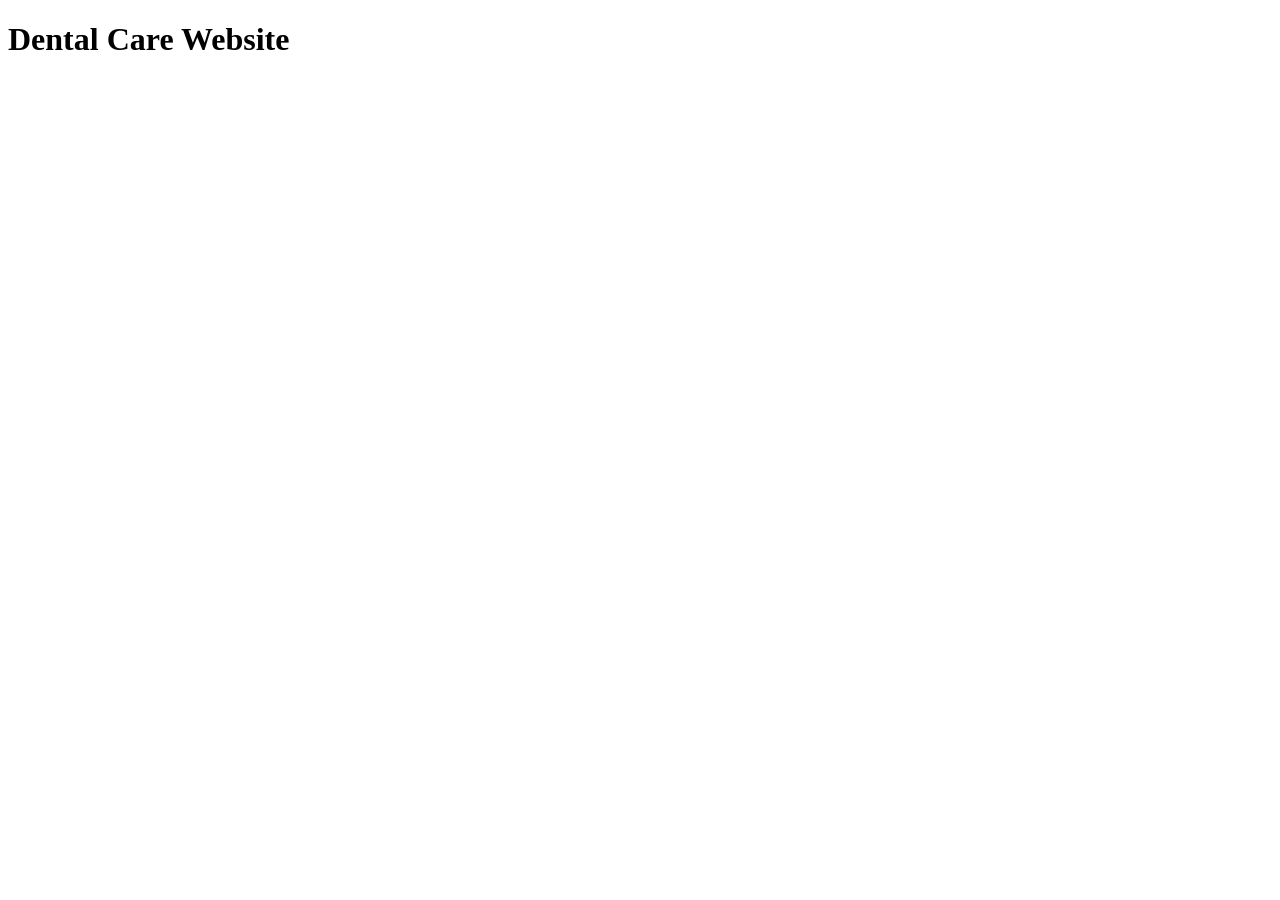
==== Dental Care Website/index.html @ f4c52dcf "Dental Care Website" ====
<!DOCTYPE html>
<html lang="en">
<head>
    <meta charset="UTF-8">
    <meta name="viewport" content="width=device-width, initial-scale=1.0">
    <title>Dental Care Website</title>
</head>
<body>
    <h1>Dental Care Website</h1>
</body>
</html>
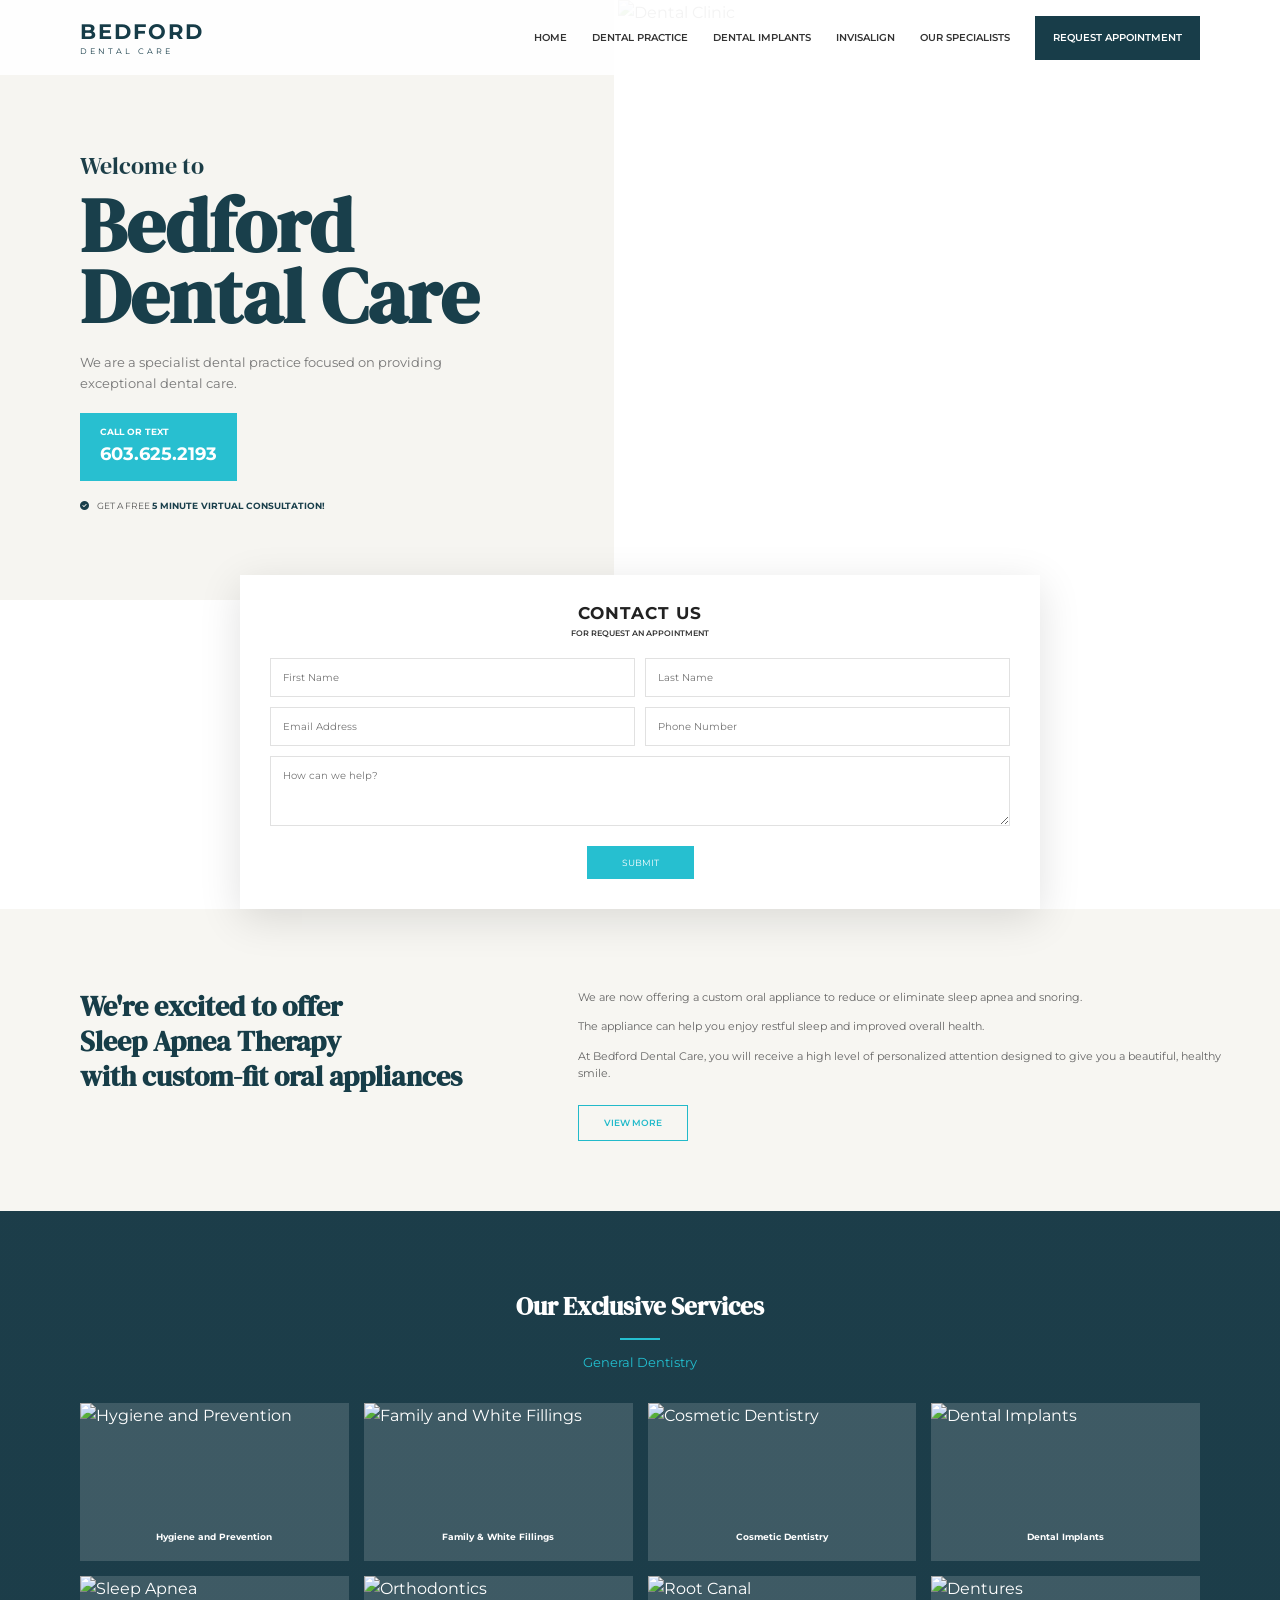
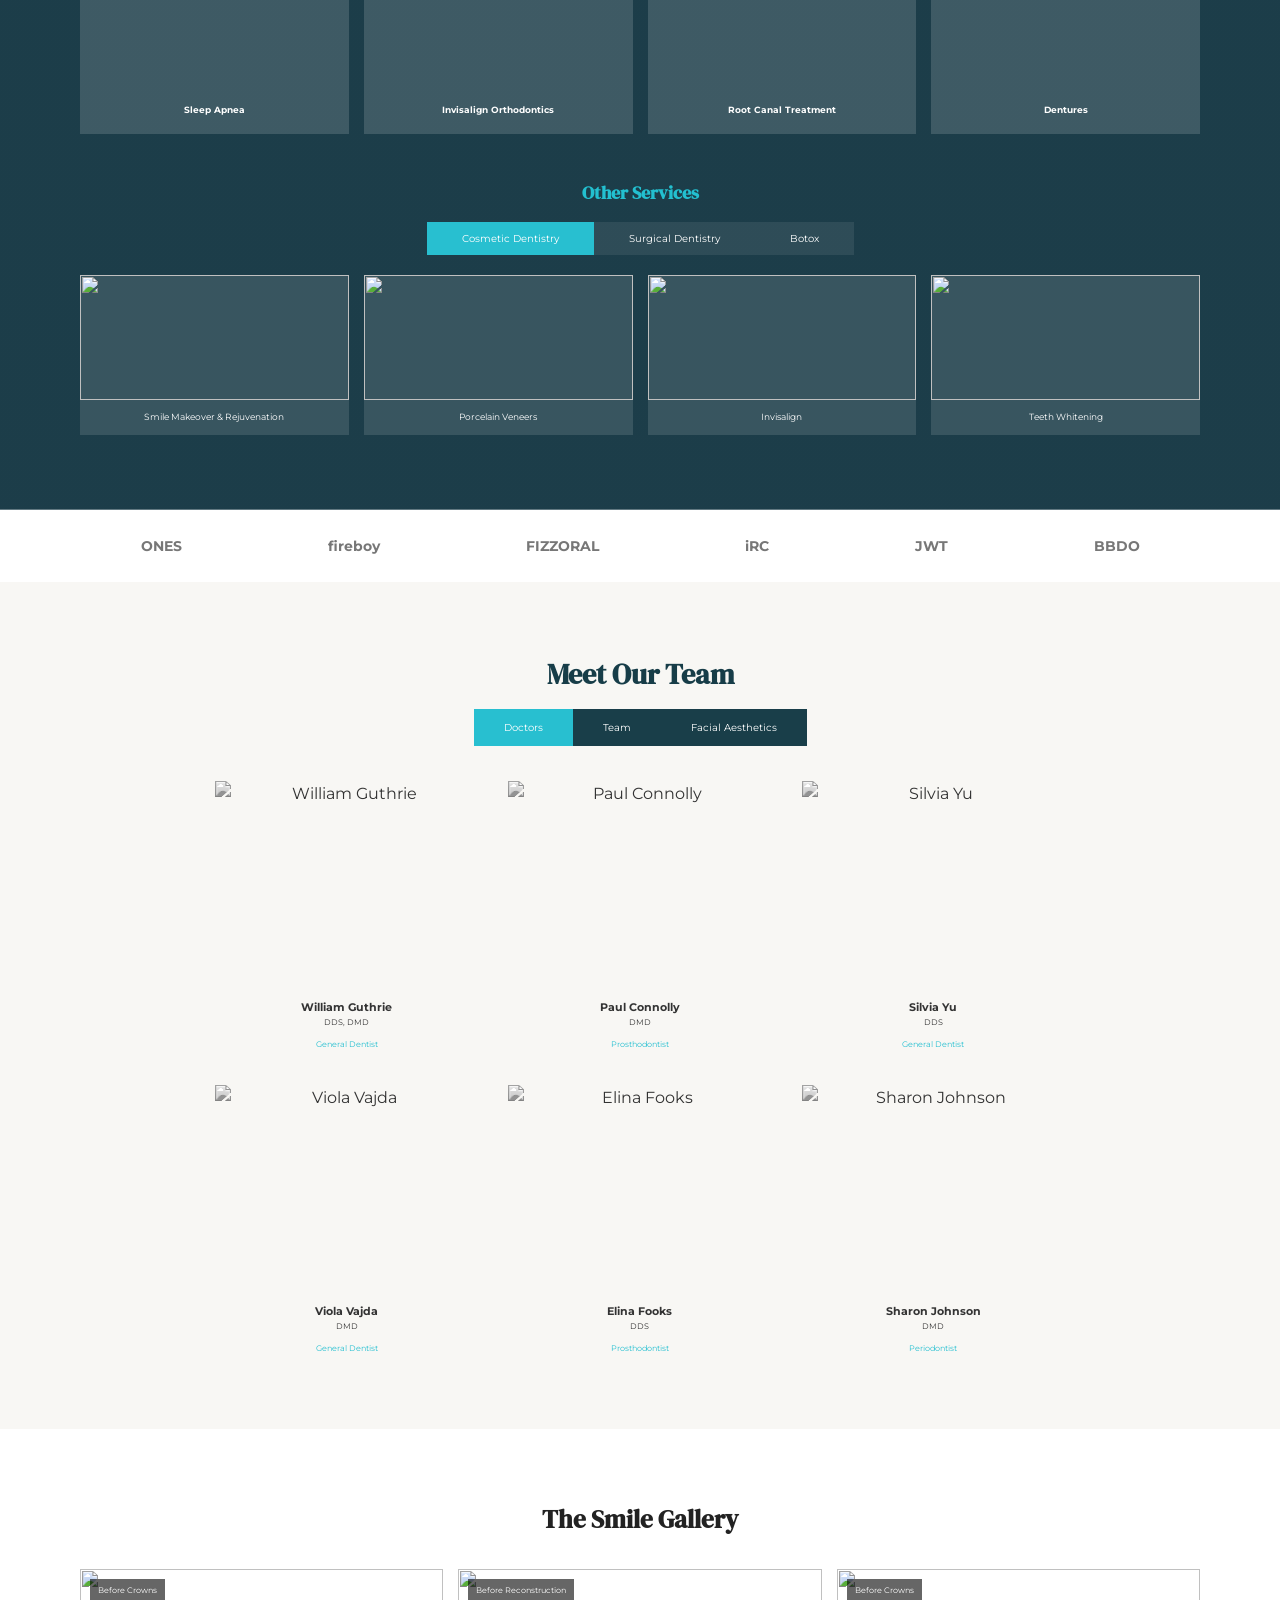
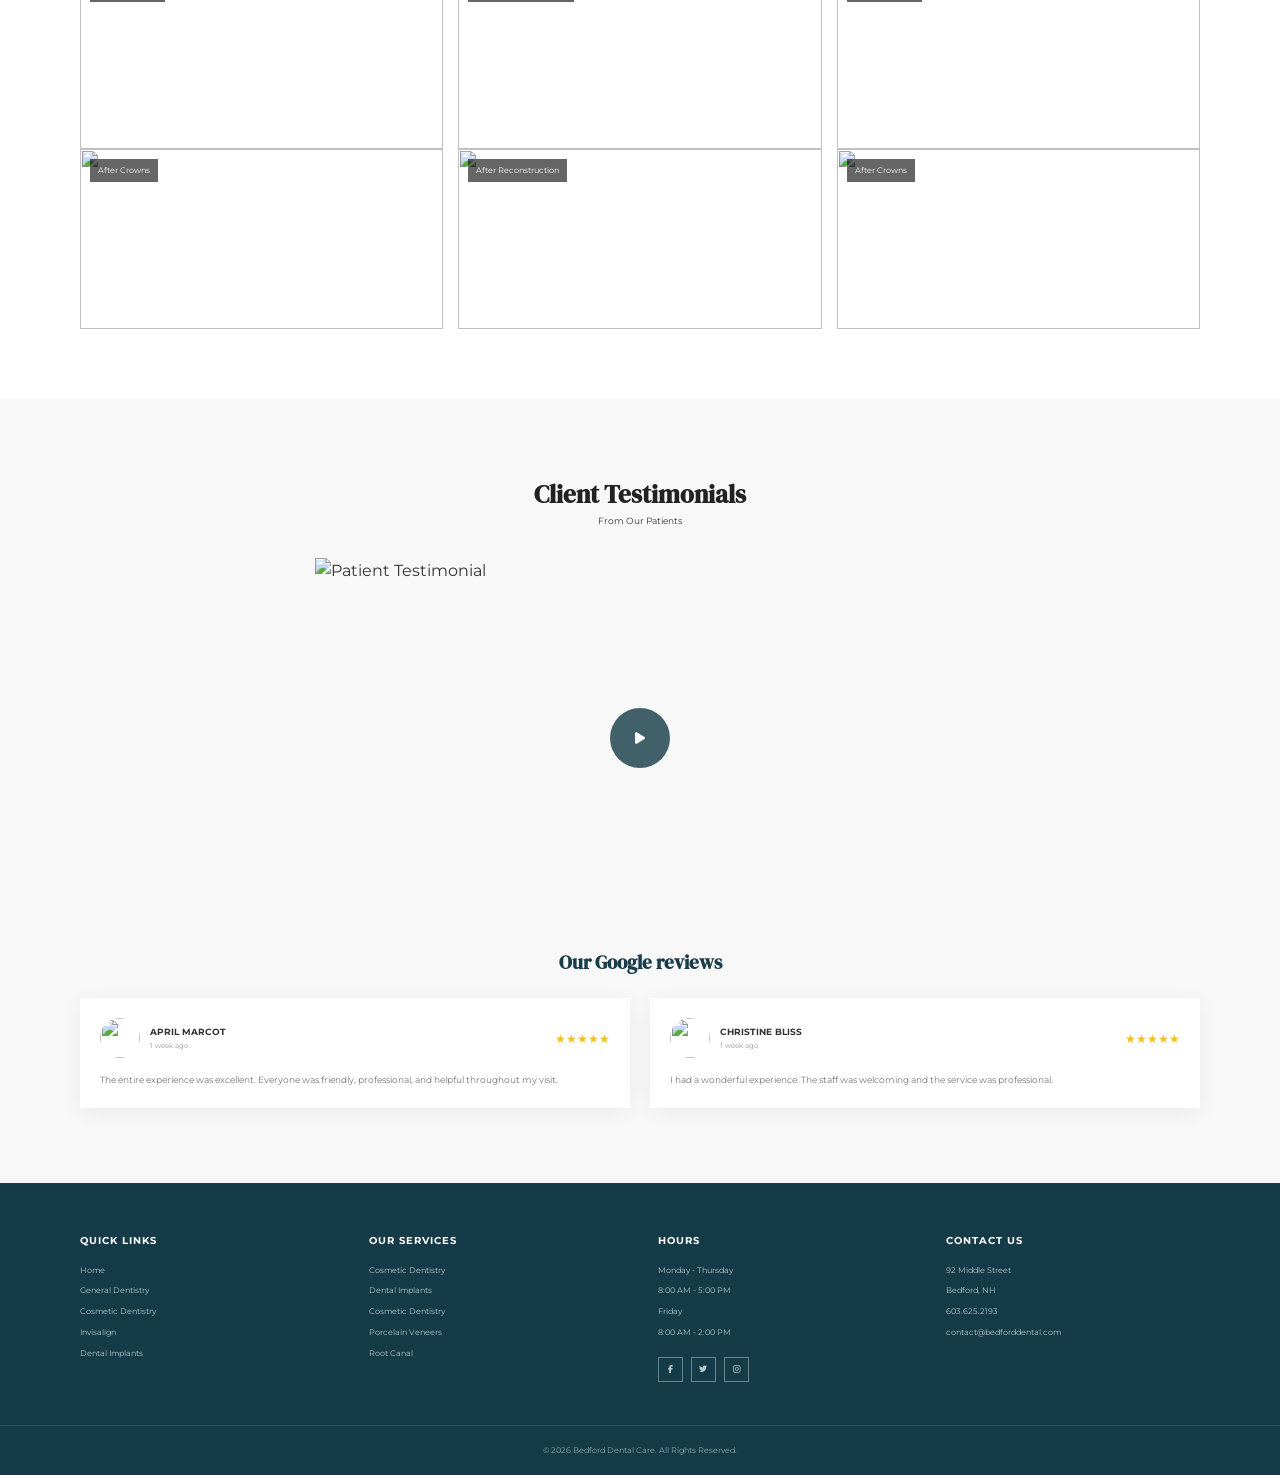
==== commit f3e76d71: "Bedford Dental Care" ====
--- a/Dental Care Website/index.html
+++ b/Dental Care Website/index.html
@@ -2,10 +2,1058 @@
 <html lang="en">
 <head>
     <meta charset="UTF-8">
-    <meta name="viewport" content="width=device-width, initial-scale=1.0">
-    <title>Dental Care Website</title>
+
+    <meta
+        name="viewport"
+        content="width=device-width, initial-scale=1.0"
+    >
+
+    <title>Bedford Dental Care</title>
+
+    <!-- Google Font -->
+    <link rel="preconnect" href="https://fonts.googleapis.com">
+
+    <link
+        href="https://fonts.googleapis.com/css2?family=DM+Serif+Display&family=Montserrat:wght@300;400;500;600;700&display=swap"
+        rel="stylesheet"
+    >
+
+    <!-- Font Awesome -->
+    <link
+        rel="stylesheet"
+        href="https://cdnjs.cloudflare.com/ajax/libs/font-awesome/6.5.2/css/all.min.css"
+    >
+
+    <!-- CSS -->
+    <link rel="stylesheet" href="style.css">
 </head>
+
 <body>
-    <h1>Dental Care Website</h1>
+
+<!-- =====================================================
+     HEADER
+===================================================== -->
+
+<header class="header">
+
+    <div class="container navbar">
+
+        <a href="#" class="logo">
+            <span class="logo-top">BEDFORD</span>
+            <span class="logo-bottom">DENTAL CARE</span>
+        </a>
+
+        <nav class="nav-menu">
+
+            <a href="#home">Home</a>
+
+            <a href="#practice">
+                Dental Practice
+            </a>
+
+            <a href="#services">
+                Dental Implants
+            </a>
+
+            <a href="#invisalign">
+                Invisalign
+            </a>
+
+            <a href="#doctors">
+                Our Specialists
+            </a>
+
+            <a
+                href="#contact"
+                class="nav-btn"
+            >
+                Request Appointment
+            </a>
+
+        </nav>
+
+        <button class="menu-btn">
+            <i class="fa-solid fa-bars"></i>
+        </button>
+
+    </div>
+
+</header>
+
+
+<!-- =====================================================
+     HERO
+===================================================== -->
+
+<section
+    class="hero"
+    id="home"
+>
+
+    <div class="hero-overlay"></div>
+
+    <div class="container hero-content">
+
+        <div class="hero-text">
+
+            <p class="small-title">
+                Welcome to
+            </p>
+
+            <h1>
+                Bedford<br>
+                Dental Care
+            </h1>
+
+            <p class="hero-description">
+                We are a specialist dental practice
+                focused on providing exceptional
+                dental care.
+            </p>
+
+            <a
+                href="tel:6036252193"
+                class="call-btn"
+            >
+                <span>CALL OR TEXT</span>
+                <strong>603.625.2193</strong>
+            </a>
+
+            <div class="consultation">
+                <i class="fa-solid fa-circle-check"></i>
+
+                <span>
+                    GET A FREE
+                    <strong>5 MINUTE VIRTUAL CONSULTATION!</strong>
+                </span>
+            </div>
+
+        </div>
+
+        <div class="hero-image">
+
+            <img
+                src="https://images.unsplash.com/photo-1629909613654-28e377c37b09?auto=format&fit=crop&w=1200&q=80"
+                alt="Dental Clinic"
+            >
+
+        </div>
+
+    </div>
+
+</section>
+
+
+<!-- =====================================================
+     APPOINTMENT FORM
+===================================================== -->
+
+<section class="appointment-wrapper">
+
+    <div class="appointment-card">
+
+        <div class="section-heading">
+
+            <h2>
+                CONTACT US
+            </h2>
+
+            <p>
+                FOR REQUEST AN APPOINTMENT
+            </p>
+
+        </div>
+
+        <form class="appointment-form">
+
+            <div class="form-row">
+
+                <input
+                    type="text"
+                    placeholder="First Name"
+                >
+
+                <input
+                    type="text"
+                    placeholder="Last Name"
+                >
+
+            </div>
+
+            <div class="form-row">
+
+                <input
+                    type="email"
+                    placeholder="Email Address"
+                >
+
+                <input
+                    type="tel"
+                    placeholder="Phone Number"
+                >
+
+            </div>
+
+            <textarea
+                placeholder="How can we help?"
+            ></textarea>
+
+            <button type="submit">
+                SUBMIT
+            </button>
+
+        </form>
+
+    </div>
+
+</section>
+
+
+<!-- =====================================================
+     ABOUT / SLEEP APNEA
+===================================================== -->
+
+<section class="about-section">
+
+    <div class="container about-grid">
+
+        <div class="about-title">
+
+            <h2>
+                We're excited to offer
+                <strong>
+                    Sleep Apnea Therapy
+                </strong>
+                with custom-fit oral appliances
+            </h2>
+
+        </div>
+
+        <div class="about-text">
+
+            <p>
+                We are now offering a custom oral
+                appliance to reduce or eliminate sleep
+                apnea and snoring.
+            </p>
+
+            <p>
+                The appliance can help you enjoy
+                restful sleep and improved overall
+                health.
+            </p>
+
+            <p>
+                At Bedford Dental Care, you will receive
+                a high level of personalized attention
+                designed to give you a beautiful,
+                healthy smile.
+            </p>
+
+            <a
+                href="#contact"
+                class="outline-btn"
+            >
+                VIEW MORE
+            </a>
+
+        </div>
+
+    </div>
+
+</section>
+
+
+<!-- =====================================================
+     SERVICES
+===================================================== -->
+
+<section
+    class="services-section"
+    id="services"
+>
+
+    <div class="container">
+
+        <div class="white-title">
+
+            <h2>
+                Our Exclusive Services
+            </h2>
+
+            <span></span>
+
+            <p>
+                General Dentistry
+            </p>
+
+        </div>
+
+
+        <div class="services-grid">
+
+            <!-- Service -->
+            <div class="service-card">
+
+                <img
+                    src="https://images.unsplash.com/photo-1609840114035-3c981b782dfe?auto=format&fit=crop&w=600&q=80"
+                    alt="Hygiene and Prevention"
+                >
+
+                <h3>
+                    Hygiene and
+                    Prevention
+                </h3>
+
+            </div>
+
+
+            <div class="service-card">
+
+                <img
+                    src="https://images.unsplash.com/photo-1606811971618-4486d14f3f99?auto=format&fit=crop&w=600&q=80"
+                    alt="Family and White Fillings"
+                >
+
+                <h3>
+                    Family & White
+                    Fillings
+                </h3>
+
+            </div>
+
+
+            <div class="service-card">
+
+                <img
+                    src="https://images.unsplash.com/photo-1550831107-1553da8c8464?auto=format&fit=crop&w=600&q=80"
+                    alt="Cosmetic Dentistry"
+                >
+
+                <h3>
+                    Cosmetic
+                    Dentistry
+                </h3>
+
+            </div>
+
+
+            <div class="service-card">
+
+                <img
+                    src="https://images.unsplash.com/photo-1588776814546-daab30f310ce?auto=format&fit=crop&w=600&q=80"
+                    alt="Dental Implants"
+                >
+
+                <h3>
+                    Dental Implants
+                </h3>
+
+            </div>
+
+
+            <div class="service-card">
+
+                <img
+                    src="https://images.unsplash.com/photo-1606265752439-1f18756aa2fc?auto=format&fit=crop&w=600&q=80"
+                    alt="Sleep Apnea"
+                >
+
+                <h3>
+                    Sleep Apnea
+                </h3>
+
+            </div>
+
+
+            <div class="service-card">
+
+                <img
+                    src="https://images.unsplash.com/photo-1609840114035-3c981b782dfe?auto=format&fit=crop&w=600&q=80"
+                    alt="Orthodontics"
+                >
+
+                <h3>
+                    Invisalign
+                    Orthodontics
+                </h3>
+
+            </div>
+
+
+            <div class="service-card">
+
+                <img
+                    src="https://images.unsplash.com/photo-1598256989800-fe5f95da9787?auto=format&fit=crop&w=600&q=80"
+                    alt="Root Canal"
+                >
+
+                <h3>
+                    Root Canal
+                    Treatment
+                </h3>
+
+            </div>
+
+
+            <div class="service-card">
+
+                <img
+                    src="https://images.unsplash.com/photo-1606811841689-23dfddce3e95?auto=format&fit=crop&w=600&q=80"
+                    alt="Dentures"
+                >
+
+                <h3>
+                    Dentures
+                </h3>
+
+            </div>
+
+        </div>
+
+
+        <!-- OTHER SERVICES -->
+
+        <div class="other-title">
+
+            <h3>
+                Other Services
+            </h3>
+
+        </div>
+
+        <div class="service-tabs">
+
+            <button class="active">
+                Cosmetic Dentistry
+            </button>
+
+            <button>
+                Surgical Dentistry
+            </button>
+
+            <button>
+                Botox
+            </button>
+
+        </div>
+
+
+        <div class="small-services">
+
+            <div>
+                <img
+                    src="https://images.unsplash.com/photo-1606811971618-4486d14f3f99?auto=format&fit=crop&w=500&q=80"
+                    alt=""
+                >
+
+                <span>
+                    Smile Makeover &
+                    Rejuvenation
+                </span>
+            </div>
+
+            <div>
+                <img
+                    src="https://images.unsplash.com/photo-1588776814546-daab30f310ce?auto=format&fit=crop&w=500&q=80"
+                    alt=""
+                >
+
+                <span>
+                    Porcelain Veneers
+                </span>
+            </div>
+
+            <div>
+                <img
+                    src="https://images.unsplash.com/photo-1609840114035-3c981b782dfe?auto=format&fit=crop&w=500&q=80"
+                    alt=""
+                >
+
+                <span>
+                    Invisalign
+                </span>
+            </div>
+
+            <div>
+                <img
+                    src="https://images.unsplash.com/photo-1598256989800-fe5f95da9787?auto=format&fit=crop&w=500&q=80"
+                    alt=""
+                >
+
+                <span>
+                    Teeth Whitening
+                </span>
+            </div>
+
+        </div>
+
+    </div>
+
+</section>
+
+
+<!-- =====================================================
+     BRANDS
+===================================================== -->
+
+<section class="brands">
+
+    <div class="container brands-row">
+
+        <span>ONES</span>
+        <span>fireboy</span>
+        <span>FIZZORAL</span>
+        <span>iRC</span>
+        <span>JWT</span>
+        <span>BBDO</span>
+
+    </div>
+
+</section>
+
+
+<!-- =====================================================
+     TEAM
+===================================================== -->
+
+<section
+    class="team-section"
+    id="doctors"
+>
+
+    <div class="container">
+
+        <div class="dark-heading">
+
+            <h2>
+                Meet Our Team
+            </h2>
+
+        </div>
+
+
+        <div class="team-tabs">
+
+            <button class="active">
+                Doctors
+            </button>
+
+            <button>
+                Team
+            </button>
+
+            <button>
+                Facial Aesthetics
+            </button>
+
+        </div>
+
+
+        <div class="team-grid">
+
+            <div class="doctor-card">
+
+                <img
+                    src="https://randomuser.me/api/portraits/men/32.jpg"
+                    alt="William Guthrie"
+                >
+
+                <h3>
+                    William Guthrie
+                </h3>
+
+                <p>
+                    DDS, DMD
+                </p>
+
+                <a href="#">
+                    General Dentist
+                </a>
+
+            </div>
+
+
+            <div class="doctor-card">
+
+                <img
+                    src="https://randomuser.me/api/portraits/men/44.jpg"
+                    alt="Paul Connolly"
+                >
+
+                <h3>
+                    Paul Connolly
+                </h3>
+
+                <p>
+                    DMD
+                </p>
+
+                <a href="#">
+                    Prosthodontist
+                </a>
+
+            </div>
+
+
+            <div class="doctor-card">
+
+                <img
+                    src="https://randomuser.me/api/portraits/women/44.jpg"
+                    alt="Silvia Yu"
+                >
+
+                <h3>
+                    Silvia Yu
+                </h3>
+
+                <p>
+                    DDS
+                </p>
+
+                <a href="#">
+                    General Dentist
+                </a>
+
+            </div>
+
+
+            <div class="doctor-card">
+
+                <img
+                    src="https://randomuser.me/api/portraits/women/68.jpg"
+                    alt="Viola Vajda"
+                >
+
+                <h3>
+                    Viola Vajda
+                </h3>
+
+                <p>
+                    DMD
+                </p>
+
+                <a href="#">
+                    General Dentist
+                </a>
+
+            </div>
+
+
+            <div class="doctor-card">
+
+                <img
+                    src="https://randomuser.me/api/portraits/women/32.jpg"
+                    alt="Elina Fooks"
+                >
+
+                <h3>
+                    Elina Fooks
+                </h3>
+
+                <p>
+                    DDS
+                </p>
+
+                <a href="#">
+                    Prosthodontist
+                </a>
+
+            </div>
+
+
+            <div class="doctor-card">
+
+                <img
+                    src="https://randomuser.me/api/portraits/women/65.jpg"
+                    alt="Sharon Johnson"
+                >
+
+                <h3>
+                    Sharon Johnson
+                </h3>
+
+                <p>
+                    DMD
+                </p>
+
+                <a href="#">
+                    Periodontist
+                </a>
+
+            </div>
+
+        </div>
+
+    </div>
+
+</section>
+
+
+<!-- =====================================================
+     SMILE GALLERY
+===================================================== -->
+
+<section class="smile-gallery">
+
+    <div class="container">
+
+        <div class="section-title">
+
+            <h2>
+                The Smile Gallery
+            </h2>
+
+        </div>
+
+
+        <div class="gallery-grid">
+
+            <div class="gallery-card">
+
+                <div class="before">
+                    <span>Before Crowns</span>
+
+                    <img
+                        src="https://images.unsplash.com/photo-1609840114035-3c981b782dfe?auto=format&fit=crop&w=700&q=80"
+                        alt=""
+                    >
+                </div>
+
+                <div class="after">
+                    <span>After Crowns</span>
+
+                    <img
+                        src="https://images.unsplash.com/photo-1606811971618-4486d14f3f99?auto=format&fit=crop&w=700&q=80"
+                        alt=""
+                    >
+                </div>
+
+            </div>
+
+
+            <div class="gallery-card">
+
+                <div class="before">
+                    <span>Before Reconstruction</span>
+
+                    <img
+                        src="https://images.unsplash.com/photo-1598256989800-fe5f95da9787?auto=format&fit=crop&w=700&q=80"
+                        alt=""
+                    >
+                </div>
+
+                <div class="after">
+                    <span>After Reconstruction</span>
+
+                    <img
+                        src="https://images.unsplash.com/photo-1609840114035-3c981b782dfe?auto=format&fit=crop&w=700&q=80"
+                        alt=""
+                    >
+                </div>
+
+            </div>
+
+
+            <div class="gallery-card">
+
+                <div class="before">
+                    <span>Before Crowns</span>
+
+                    <img
+                        src="https://images.unsplash.com/photo-1606811841689-23dfddce3e95?auto=format&fit=crop&w=700&q=80"
+                        alt=""
+                    >
+                </div>
+
+                <div class="after">
+                    <span>After Crowns</span>
+
+                    <img
+                        src="https://images.unsplash.com/photo-1609840114035-3c981b782dfe?auto=format&fit=crop&w=700&q=80"
+                        alt=""
+                    >
+                </div>
+
+            </div>
+
+        </div>
+
+    </div>
+
+</section>
+
+
+<!-- =====================================================
+     TESTIMONIALS
+===================================================== -->
+
+<section class="testimonial-section">
+
+    <div class="container">
+
+        <div class="section-title">
+
+            <h2>
+                Client Testimonials
+            </h2>
+
+            <p>
+                From Our Patients
+            </p>
+
+        </div>
+
+
+        <div class="video-box">
+
+            <img
+                src="https://images.unsplash.com/photo-1559839734-2b71ea197ec2?auto=format&fit=crop&w=1000&q=80"
+                alt="Patient Testimonial"
+            >
+
+            <button class="play-btn">
+                <i class="fa-solid fa-play"></i>
+            </button>
+
+        </div>
+
+
+        <h3 class="google-title">
+            Our Google reviews
+        </h3>
+
+
+        <div class="reviews-grid">
+
+            <div class="review-card">
+
+                <div class="review-header">
+
+                    <div class="review-user">
+
+                        <img
+                            src="https://randomuser.me/api/portraits/women/12.jpg"
+                            alt=""
+                        >
+
+                        <div>
+                            <strong>
+                                APRIL MARCOT
+                            </strong>
+
+                            <small>
+                                1 week ago
+                            </small>
+                        </div>
+
+                    </div>
+
+                    <div class="stars">
+                        ★★★★★
+                    </div>
+
+                </div>
+
+                <p>
+                    The entire experience was excellent.
+                    Everyone was friendly, professional,
+                    and helpful throughout my visit.
+                </p>
+
+            </div>
+
+
+            <div class="review-card">
+
+                <div class="review-header">
+
+                    <div class="review-user">
+
+                        <img
+                            src="https://randomuser.me/api/portraits/men/11.jpg"
+                            alt=""
+                        >
+
+                        <div>
+                            <strong>
+                                CHRISTINE BLISS
+                            </strong>
+
+                            <small>
+                                1 week ago
+                            </small>
+
+                        </div>
+
+                    </div>
+
+                    <div class="stars">
+                        ★★★★★
+                    </div>
+
+                </div>
+
+                <p>
+                    I had a wonderful experience.
+                    The staff was welcoming and the
+                    service was professional.
+                </p>
+
+            </div>
+
+        </div>
+
+    </div>
+
+</section>
+
+
+<!-- =====================================================
+     FOOTER
+===================================================== -->
+
+<footer
+    class="footer"
+    id="contact"
+>
+
+    <div class="container footer-grid">
+
+        <div class="footer-column">
+
+            <h3>
+                QUICK LINKS
+            </h3>
+
+            <a href="#">
+                Home
+            </a>
+
+            <a href="#">
+                General Dentistry
+            </a>
+
+            <a href="#">
+                Cosmetic Dentistry
+            </a>
+
+            <a href="#">
+                Invisalign
+            </a>
+
+            <a href="#">
+                Dental Implants
+            </a>
+
+        </div>
+
+
+        <div class="footer-column">
+
+            <h3>
+                OUR SERVICES
+            </h3>
+
+            <a href="#">
+                Cosmetic Dentistry
+            </a>
+
+            <a href="#">
+                Dental Implants
+            </a>
+
+            <a href="#">
+                Cosmetic Dentistry
+            </a>
+
+            <a href="#">
+                Porcelain Veneers
+            </a>
+
+            <a href="#">
+                Root Canal
+            </a>
+
+        </div>
+
+
+        <div class="footer-column">
+
+            <h3>
+                HOURS
+            </h3>
+
+            <p>
+                Monday - Thursday
+            </p>
+
+            <p>
+                8:00 AM - 5:00 PM
+            </p>
+
+            <p>
+                Friday
+            </p>
+
+            <p>
+                8:00 AM - 2:00 PM
+            </p>
+
+            <div class="social-icons">
+
+                <a href="#">
+                    <i class="fab fa-facebook-f"></i>
+                </a>
+
+                <a href="#">
+                    <i class="fab fa-twitter"></i>
+                </a>
+
+                <a href="#">
+                    <i class="fab fa-instagram"></i>
+                </a>
+
+            </div>
+
+        </div>
+
+
+        <div class="footer-column">
+
+            <h3>
+                CONTACT US
+            </h3>
+
+            <p>
+                92 Middle Street
+            </p>
+
+            <p>
+                Bedford, NH
+            </p>
+
+            <p>
+                603.625.2193
+            </p>
+
+            <p>
+                contact@bedforddental.com
+            </p>
+
+        </div>
+
+    </div>
+
+
+    <div class="copyright">
+
+        © 2026 Bedford Dental Care.
+        All Rights Reserved.
+
+    </div>
+
+</footer>
+
 </body>
 </html>
--- a/Dental Care Website/style.css
+++ b/Dental Care Website/style.css
@@ -0,0 +1,995 @@
+
+
+* {
+    margin: 0;
+    padding: 0;
+    box-sizing: border-box;
+}
+
+html {
+    scroll-behavior: smooth;
+}
+
+body {
+    font-family: "Montserrat", sans-serif;
+    color: #333;
+    background: #fff;
+    line-height: 1.6;
+}
+
+img {
+    width: 100%;
+    display: block;
+}
+
+a {
+    text-decoration: none;
+    color: inherit;
+}
+
+button,
+input,
+textarea {
+    font-family: inherit;
+}
+
+.container {
+    width: min(1120px, 92%);
+    margin: auto;
+}
+
+
+/* =====================================================
+   HEADER
+===================================================== */
+
+.header {
+    position: absolute;
+    top: 0;
+    left: 0;
+    width: 100%;
+    z-index: 100;
+    background: rgba(255, 255, 255, 0.94);
+}
+
+.navbar {
+    min-height: 75px;
+    display: flex;
+    align-items: center;
+    justify-content: space-between;
+    gap: 30px;
+}
+
+.logo {
+    display: flex;
+    flex-direction: column;
+    color: #163c48;
+    line-height: 1;
+}
+
+.logo-top {
+    font-size: 21px;
+    font-weight: 700;
+    letter-spacing: 2px;
+}
+
+.logo-bottom {
+    font-size: 8px;
+    letter-spacing: 3px;
+    margin-top: 5px;
+}
+
+.nav-menu {
+    display: flex;
+    align-items: center;
+    gap: 25px;
+}
+
+.nav-menu a {
+    font-size: 10px;
+    font-weight: 600;
+    text-transform: uppercase;
+    color: #333;
+    transition: 0.3s;
+}
+
+.nav-menu a:hover {
+    color: #20b8ca;
+}
+
+.nav-menu .nav-btn {
+    color: white;
+    background: #183d49;
+    padding: 14px 18px;
+}
+
+.menu-btn {
+    display: none;
+    border: none;
+    background: transparent;
+    font-size: 24px;
+    color: #163c48;
+}
+
+
+/* =====================================================
+   HERO
+===================================================== */
+
+.hero {
+    position: relative;
+    min-height: 600px;
+    overflow: hidden;
+    background:
+        linear-gradient(
+            90deg,
+            #f6f5f1 0%,
+            #f6f5f1 48%,
+            transparent 48%
+        );
+}
+
+.hero-content {
+    min-height: 600px;
+    display: grid;
+    grid-template-columns: 48% 52%;
+    align-items: center;
+}
+
+.hero-text {
+    position: relative;
+    z-index: 2;
+    padding-top: 60px;
+    padding-right: 40px;
+}
+
+.small-title {
+    font-family: "DM Serif Display", serif;
+    font-size: 24px;
+    color: #1c3e48;
+}
+
+.hero h1 {
+    font-family: "DM Serif Display", serif;
+    font-size: clamp(48px, 6vw, 78px);
+    line-height: 0.92;
+    color: #193f4b;
+    margin: 5px 0 20px;
+}
+
+.hero-description {
+    font-size: 13px;
+    color: #777;
+    max-width: 390px;
+    margin-bottom: 20px;
+}
+
+.call-btn {
+    display: inline-flex;
+    flex-direction: column;
+    background: #28bfd0;
+    color: white;
+    padding: 12px 20px;
+    margin-bottom: 18px;
+}
+
+.call-btn span {
+    font-size: 9px;
+    font-weight: 700;
+}
+
+.call-btn strong {
+    font-size: 18px;
+}
+
+.consultation {
+    display: flex;
+    align-items: center;
+    gap: 8px;
+    font-size: 9px;
+    color: #555;
+}
+
+.consultation i {
+    color: #193f4b;
+}
+
+.consultation strong {
+    color: #193f4b;
+}
+
+.hero-image {
+    height: 600px;
+}
+
+.hero-image img {
+    width: 100%;
+    height: 100%;
+    object-fit: cover;
+}
+
+
+/* =====================================================
+   APPOINTMENT
+===================================================== */
+
+.appointment-wrapper {
+    position: relative;
+    margin-top: -25px;
+    z-index: 10;
+}
+
+.appointment-card {
+    width: min(800px, 90%);
+    margin: auto;
+    padding: 25px 30px 30px;
+    background: white;
+    box-shadow: 0 10px 40px rgba(0, 0, 0, 0.12);
+}
+
+.section-heading {
+    text-align: center;
+    margin-bottom: 18px;
+}
+
+.section-heading h2 {
+    font-size: 17px;
+    letter-spacing: 1px;
+    color: #222;
+}
+
+.section-heading p {
+    font-size: 8px;
+    font-weight: 600;
+}
+
+.form-row {
+    display: grid;
+    grid-template-columns: 1fr 1fr;
+    gap: 10px;
+    margin-bottom: 10px;
+}
+
+.appointment-form input,
+.appointment-form textarea {
+    width: 100%;
+    border: 1px solid #e1e1e1;
+    padding: 12px;
+    outline: none;
+    font-size: 10px;
+}
+
+.appointment-form textarea {
+    min-height: 70px;
+    resize: vertical;
+    margin-bottom: 12px;
+}
+
+.appointment-form input:focus,
+.appointment-form textarea:focus {
+    border-color: #25bfd0;
+}
+
+.appointment-form button {
+    display: block;
+    margin: auto;
+    border: none;
+    padding: 11px 35px;
+    color: white;
+    background: #26bfd0;
+    cursor: pointer;
+    font-size: 9px;
+}
+
+
+/* =====================================================
+   ABOUT
+===================================================== */
+
+.about-section {
+    padding: 80px 0 70px;
+    background: #f7f6f2;
+}
+
+.about-grid {
+    display: grid;
+    grid-template-columns: 40% 60%;
+    gap: 50px;
+}
+
+.about-title h2 {
+    font-family: "DM Serif Display", serif;
+    font-size: 28px;
+    line-height: 1.25;
+    color: #173d48;
+}
+
+.about-title strong {
+    display: block;
+}
+
+.about-text {
+    font-size: 11px;
+    color: #666;
+}
+
+.about-text p {
+    margin-bottom: 12px;
+}
+
+.outline-btn {
+    display: inline-block;
+    margin-top: 10px;
+    padding: 10px 25px;
+    border: 1px solid #22baca;
+    color: #22baca;
+    font-size: 9px;
+    font-weight: 600;
+}
+
+
+/* =====================================================
+   SERVICES
+===================================================== */
+
+.services-section {
+    position: relative;
+    padding: 75px 0;
+    color: white;
+    background:
+        linear-gradient(
+            rgba(14, 49, 62, 0.94),
+            rgba(14, 49, 62, 0.94)
+        ),
+        url("https://images.unsplash.com/photo-1588776814546-daab30f310ce?auto=format&fit=crop&w=1800&q=80");
+
+    background-size: cover;
+    background-position: center;
+}
+
+.white-title {
+    text-align: center;
+    margin-bottom: 30px;
+}
+
+.white-title h2 {
+    font-family: "DM Serif Display", serif;
+    font-size: 25px;
+}
+
+.white-title span {
+    display: block;
+    width: 40px;
+    height: 2px;
+    margin: 12px auto;
+    background: #25bfd0;
+}
+
+.white-title p {
+    color: #22bfd0;
+    font-size: 13px;
+}
+
+.services-grid {
+    display: grid;
+    grid-template-columns: repeat(4, 1fr);
+    gap: 15px;
+}
+
+.service-card {
+    background: rgba(255,255,255,0.15);
+    padding-bottom: 10px;
+    transition: 0.3s;
+}
+
+.service-card:hover {
+    transform: translateY(-5px);
+}
+
+.service-card img {
+    height: 120px;
+    object-fit: cover;
+}
+
+.service-card h3 {
+    padding: 8px;
+    text-align: center;
+    font-size: 9px;
+    line-height: 1.3;
+}
+
+.other-title {
+    text-align: center;
+    margin-top: 45px;
+}
+
+.other-title h3 {
+    color: #23c0d0;
+    font-family: "DM Serif Display", serif;
+    font-size: 18px;
+}
+
+.service-tabs {
+    display: flex;
+    justify-content: center;
+    margin: 15px 0 20px;
+}
+
+.service-tabs button {
+    border: none;
+    padding: 10px 35px;
+    color: white;
+    background: rgba(255,255,255,0.08);
+    font-size: 10px;
+    cursor: pointer;
+}
+
+.service-tabs .active {
+    background: #28bfd0;
+}
+
+.small-services {
+    display: grid;
+    grid-template-columns: repeat(4, 1fr);
+    gap: 15px;
+}
+
+.small-services div {
+    background: rgba(255,255,255,0.12);
+}
+
+.small-services img {
+    height: 125px;
+    object-fit: cover;
+}
+
+.small-services span {
+    display: block;
+    text-align: center;
+    padding: 10px;
+    font-size: 9px;
+}
+
+
+/* =====================================================
+   BRANDS
+===================================================== */
+
+.brands {
+    padding: 25px 0;
+    background: white;
+}
+
+.brands-row {
+    display: flex;
+    justify-content: space-around;
+    align-items: center;
+    gap: 25px;
+    color: #777;
+    font-size: 14px;
+    font-weight: 700;
+}
+
+
+/* =====================================================
+   TEAM
+===================================================== */
+
+.team-section {
+    padding: 70px 0;
+    background: #f8f7f4;
+}
+
+.dark-heading {
+    text-align: center;
+}
+
+.dark-heading h2 {
+    font-family: "DM Serif Display", serif;
+    color: #173d48;
+    font-size: 28px;
+}
+
+.team-tabs {
+    display: flex;
+    justify-content: center;
+    margin: 12px 0 35px;
+}
+
+.team-tabs button {
+    border: none;
+    padding: 12px 30px;
+    background: #193e49;
+    color: white;
+    font-size: 10px;
+}
+
+.team-tabs .active {
+    background: #28bfd0;
+}
+
+.team-grid {
+    display: grid;
+    grid-template-columns: repeat(3, 1fr);
+    gap: 30px;
+    max-width: 850px;
+    margin: auto;
+}
+
+.doctor-card {
+    text-align: center;
+}
+
+.doctor-card img {
+    width: 100%;
+    height: 210px;
+    object-fit: cover;
+    filter: grayscale(100%);
+}
+
+.doctor-card h3 {
+    font-size: 11px;
+    color: #333;
+    margin-top: 8px;
+}
+
+.doctor-card p {
+    font-size: 8px;
+}
+
+.doctor-card a {
+    color: #24bfd0;
+    font-size: 8px;
+}
+
+
+/* =====================================================
+   SMILE GALLERY
+===================================================== */
+
+.smile-gallery {
+    padding: 70px 0;
+    background: white;
+}
+
+.section-title {
+    text-align: center;
+    margin-bottom: 30px;
+}
+
+.section-title h2 {
+    font-family: "DM Serif Display", serif;
+    color: #222;
+    font-size: 25px;
+}
+
+.section-title p {
+    font-size: 9px;
+}
+
+.gallery-grid {
+    display: grid;
+    grid-template-columns: repeat(3, 1fr);
+    gap: 15px;
+}
+
+.gallery-card {
+    display: grid;
+    grid-template-rows: 1fr 1fr;
+    overflow: hidden;
+}
+
+.gallery-card > div {
+    position: relative;
+}
+
+.gallery-card img {
+    height: 180px;
+    object-fit: cover;
+}
+
+.gallery-card span {
+    position: absolute;
+    z-index: 2;
+    left: 10px;
+    top: 10px;
+    padding: 5px 8px;
+    background: rgba(0,0,0,0.6);
+    color: white;
+    font-size: 8px;
+}
+
+
+/* =====================================================
+   TESTIMONIAL
+===================================================== */
+
+.testimonial-section {
+    padding: 75px 0;
+    background: #f8f8f8;
+}
+
+.video-box {
+    position: relative;
+    max-width: 650px;
+    height: 360px;
+    margin: auto;
+    overflow: hidden;
+}
+
+.video-box img {
+    height: 100%;
+    object-fit: cover;
+}
+
+.play-btn {
+    position: absolute;
+    top: 50%;
+    left: 50%;
+    transform: translate(-50%, -50%);
+    width: 60px;
+    height: 60px;
+    border: none;
+    border-radius: 50%;
+    color: white;
+    background: rgba(20, 59, 70, 0.8);
+    cursor: pointer;
+}
+
+.google-title {
+    text-align: center;
+    margin: 30px 0 20px;
+    font-family: "DM Serif Display", serif;
+    color: #193e49;
+}
+
+.reviews-grid {
+    display: grid;
+    grid-template-columns: 1fr 1fr;
+    gap: 20px;
+}
+
+.review-card {
+    background: white;
+    padding: 20px;
+    box-shadow: 0 4px 20px rgba(0,0,0,0.06);
+}
+
+.review-header {
+    display: flex;
+    align-items: center;
+    justify-content: space-between;
+    gap: 15px;
+}
+
+.review-user {
+    display: flex;
+    align-items: center;
+    gap: 10px;
+}
+
+.review-user img {
+    width: 40px;
+    height: 40px;
+    border-radius: 50%;
+}
+
+.review-user strong {
+    display: block;
+    font-size: 9px;
+}
+
+.review-user small {
+    display: block;
+    font-size: 7px;
+    color: #999;
+}
+
+.stars {
+    color: #f3bd22;
+    font-size: 12px;
+}
+
+.review-card p {
+    font-size: 9px;
+    color: #777;
+    margin-top: 15px;
+}
+
+
+/* =====================================================
+   FOOTER
+===================================================== */
+
+.footer {
+    padding: 50px 0 0;
+    color: white;
+    background: #143b47;
+}
+
+.footer-grid {
+    display: grid;
+    grid-template-columns: repeat(4, 1fr);
+    gap: 35px;
+}
+
+.footer-column {
+    display: flex;
+    flex-direction: column;
+}
+
+.footer-column h3 {
+    font-size: 10px;
+    margin-bottom: 15px;
+    letter-spacing: 1px;
+}
+
+.footer-column a,
+.footer-column p {
+    color: #b8c8cc;
+    font-size: 8px;
+    margin-bottom: 8px;
+}
+
+.social-icons {
+    display: flex;
+    gap: 8px;
+    margin-top: 10px;
+}
+
+.social-icons a {
+    width: 25px;
+    height: 25px;
+    border: 1px solid #69848b;
+    display: flex;
+    justify-content: center;
+    align-items: center;
+}
+
+.copyright {
+    margin-top: 35px;
+    padding: 18px;
+    text-align: center;
+    border-top: 1px solid rgba(255,255,255,0.1);
+    color: #91aab0;
+    font-size: 8px;
+}
+
+
+/* =====================================================
+   TABLET
+===================================================== */
+
+@media (max-width: 900px) {
+
+    .nav-menu {
+        gap: 12px;
+    }
+
+    .nav-menu a {
+        font-size: 8px;
+    }
+
+    .services-grid {
+        grid-template-columns: repeat(2, 1fr);
+    }
+
+    .small-services {
+        grid-template-columns: repeat(2, 1fr);
+    }
+
+    .hero-content {
+        grid-template-columns: 1fr 1fr;
+    }
+
+    .team-grid {
+        grid-template-columns: repeat(2, 1fr);
+    }
+
+    .footer-grid {
+        grid-template-columns: repeat(2, 1fr);
+    }
+}
+
+
+/* =====================================================
+   MOBILE
+===================================================== */
+
+@media (max-width: 650px) {
+
+    .header {
+        position: relative;
+    }
+
+    .navbar {
+        min-height: 65px;
+    }
+
+    .nav-menu {
+        display: none;
+    }
+
+    .menu-btn {
+        display: block;
+    }
+
+
+    /* Hero */
+
+    .hero {
+        background: #f7f6f2;
+    }
+
+    .hero-content {
+        display: flex;
+        flex-direction: column;
+        min-height: auto;
+    }
+
+    .hero-text {
+        width: 100%;
+        padding: 60px 0 40px;
+    }
+
+    .hero h1 {
+        font-size: 55px;
+    }
+
+    .hero-image {
+        width: 100%;
+        height: 300px;
+    }
+
+
+    /* Appointment */
+
+    .appointment-wrapper {
+        margin-top: 0;
+        padding: 20px 0;
+    }
+
+    .appointment-card {
+        width: 92%;
+        padding: 25px 15px;
+    }
+
+    .form-row {
+        grid-template-columns: 1fr;
+    }
+
+
+    /* About */
+
+    .about-section {
+        padding: 55px 0;
+    }
+
+    .about-grid {
+        grid-template-columns: 1fr;
+        gap: 25px;
+    }
+
+
+    /* Services */
+
+    .services-section {
+        padding: 55px 0;
+    }
+
+    .services-grid {
+        grid-template-columns: repeat(2, 1fr);
+        gap: 10px;
+    }
+
+    .service-card img {
+        height: 110px;
+    }
+
+    .service-tabs {
+        flex-wrap: wrap;
+    }
+
+    .service-tabs button {
+        padding: 9px 15px;
+        flex: 1;
+    }
+
+    .small-services {
+        grid-template-columns: repeat(2, 1fr);
+    }
+
+
+    /* Brands */
+
+    .brands-row {
+        flex-wrap: wrap;
+        justify-content: center;
+        font-size: 11px;
+    }
+
+
+    /* Team */
+
+    .team-section {
+        padding: 55px 0;
+    }
+
+    .team-tabs {
+        flex-wrap: wrap;
+    }
+
+    .team-tabs button {
+        padding: 10px 15px;
+    }
+
+    .team-grid {
+        grid-template-columns: repeat(2, 1fr);
+        gap: 20px 10px;
+    }
+
+    .doctor-card img {
+        height: 170px;
+    }
+
+
+    /* Gallery */
+
+    .gallery-grid {
+        grid-template-columns: 1fr;
+    }
+
+
+    /* Testimonials */
+
+    .video-box {
+        height: 230px;
+    }
+
+    .reviews-grid {
+        grid-template-columns: 1fr;
+    }
+
+
+    /* Footer */
+
+    .footer-grid {
+        grid-template-columns: 1fr 1fr;
+        gap: 30px 20px;
+    }
+
+}
+
+
+/* =====================================================
+   SMALL MOBILE
+===================================================== */
+
+@media (max-width: 400px) {
+
+    .container {
+        width: 90%;
+    }
+
+    .hero h1 {
+        font-size: 45px;
+    }
+
+    .services-grid,
+    .small-services {
+        grid-template-columns: 1fr;
+    }
+
+    .team-grid {
+        grid-template-columns: 1fr;
+    }
+
+    .footer-grid {
+        grid-template-columns: 1fr;
+    }
+
+    .gallery-card img {
+        height: 160px;
+    }
+
+}
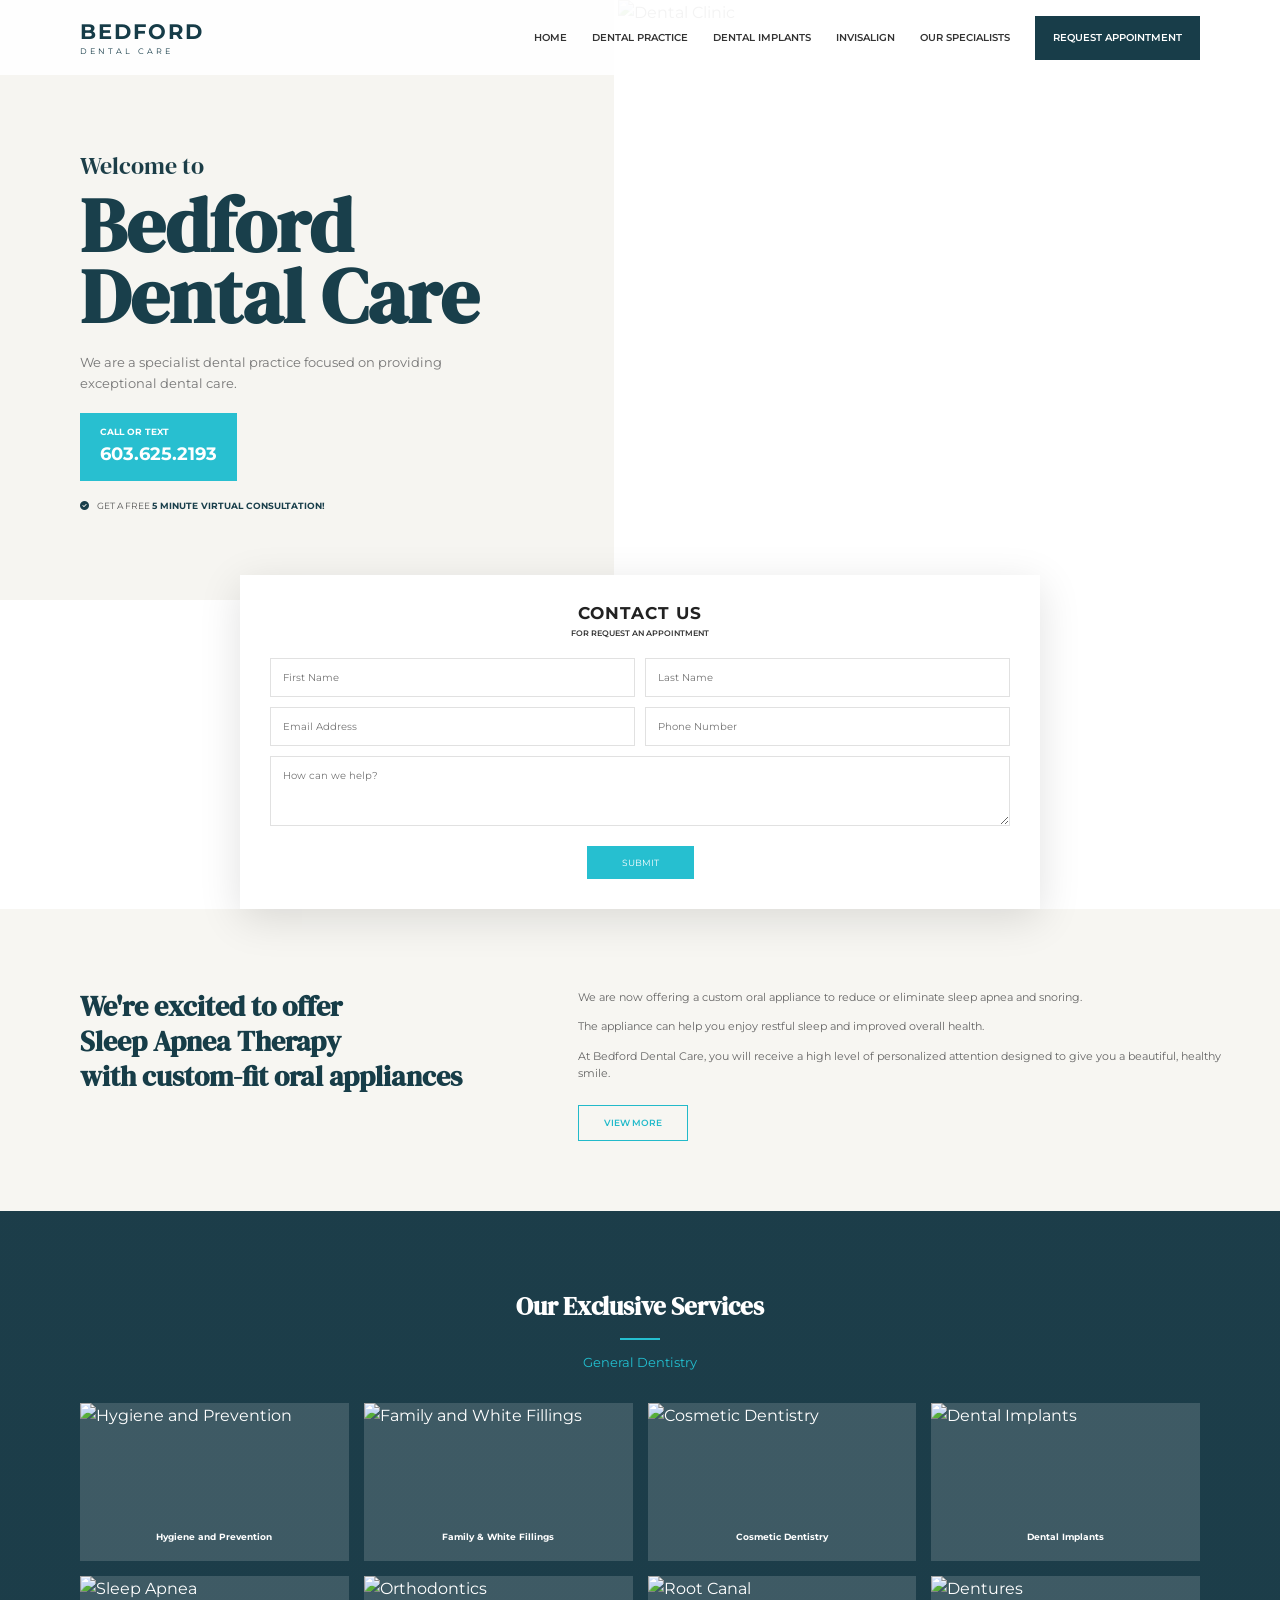
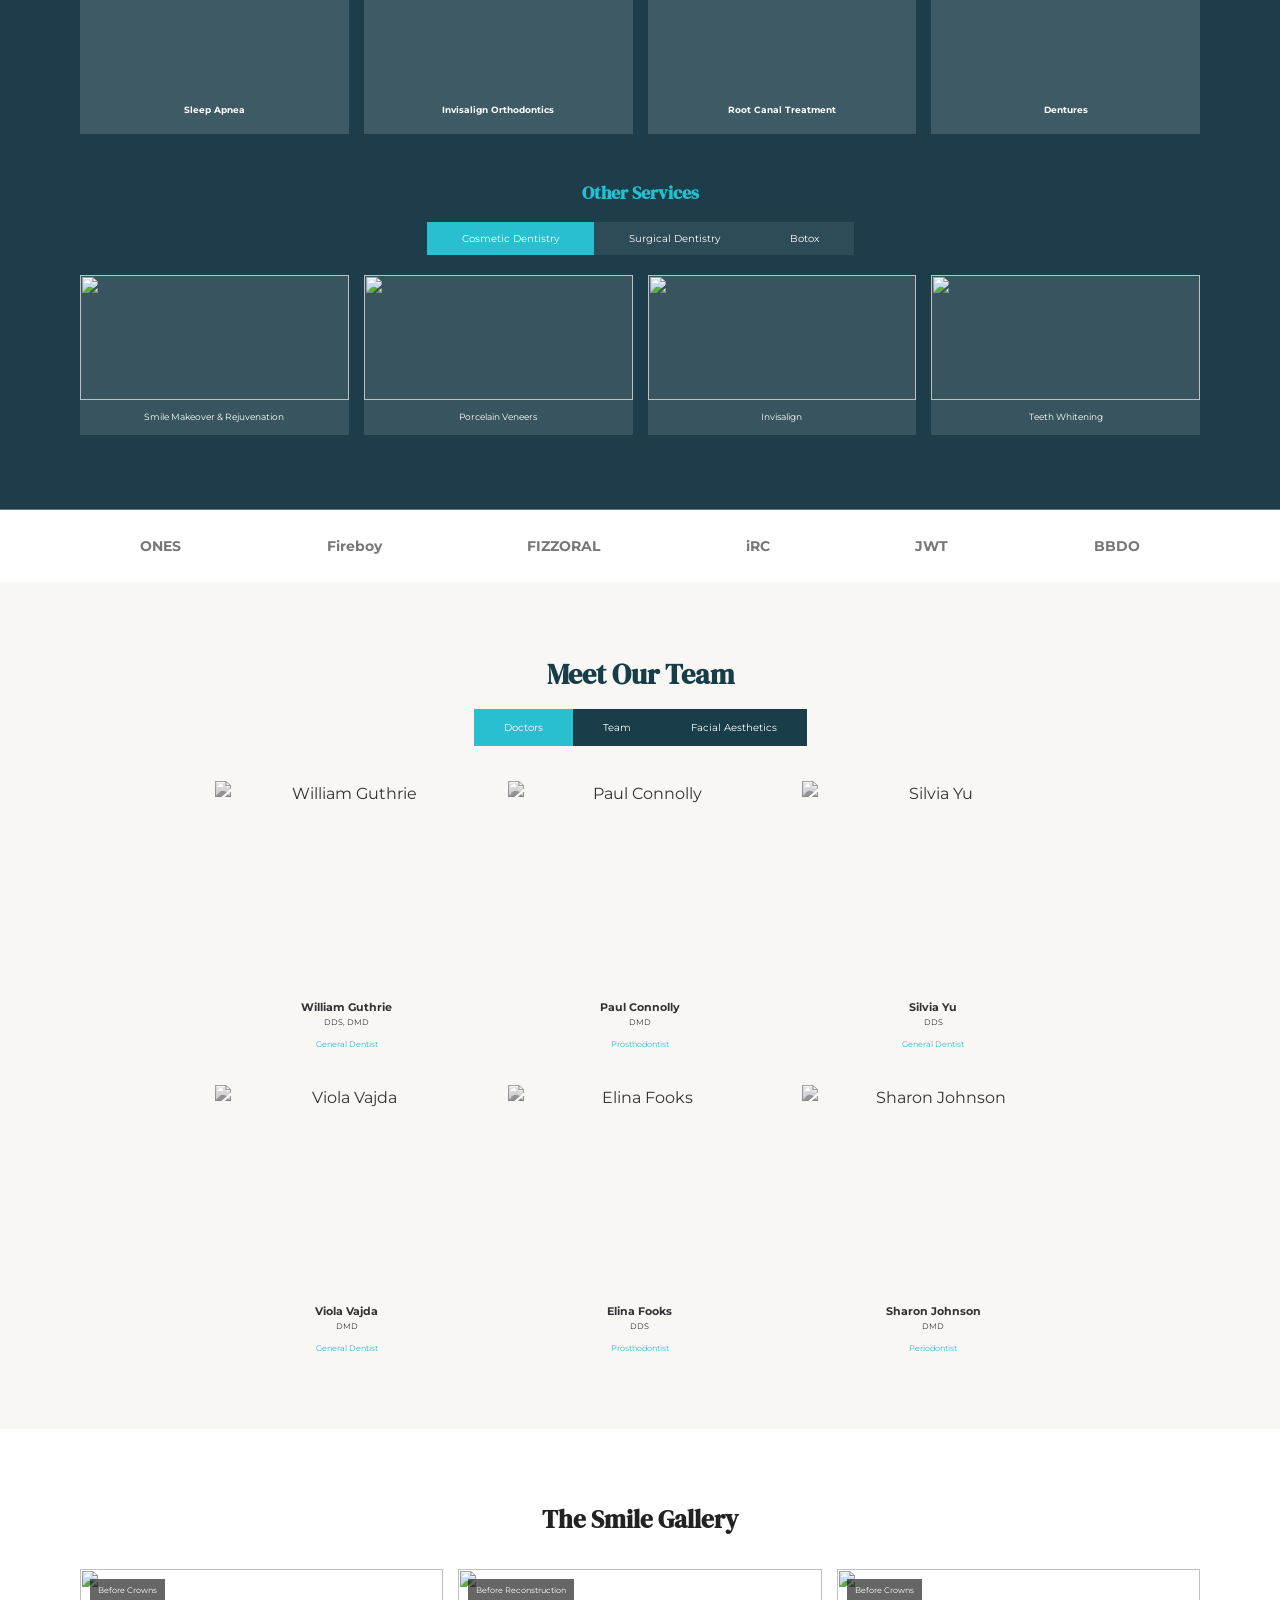
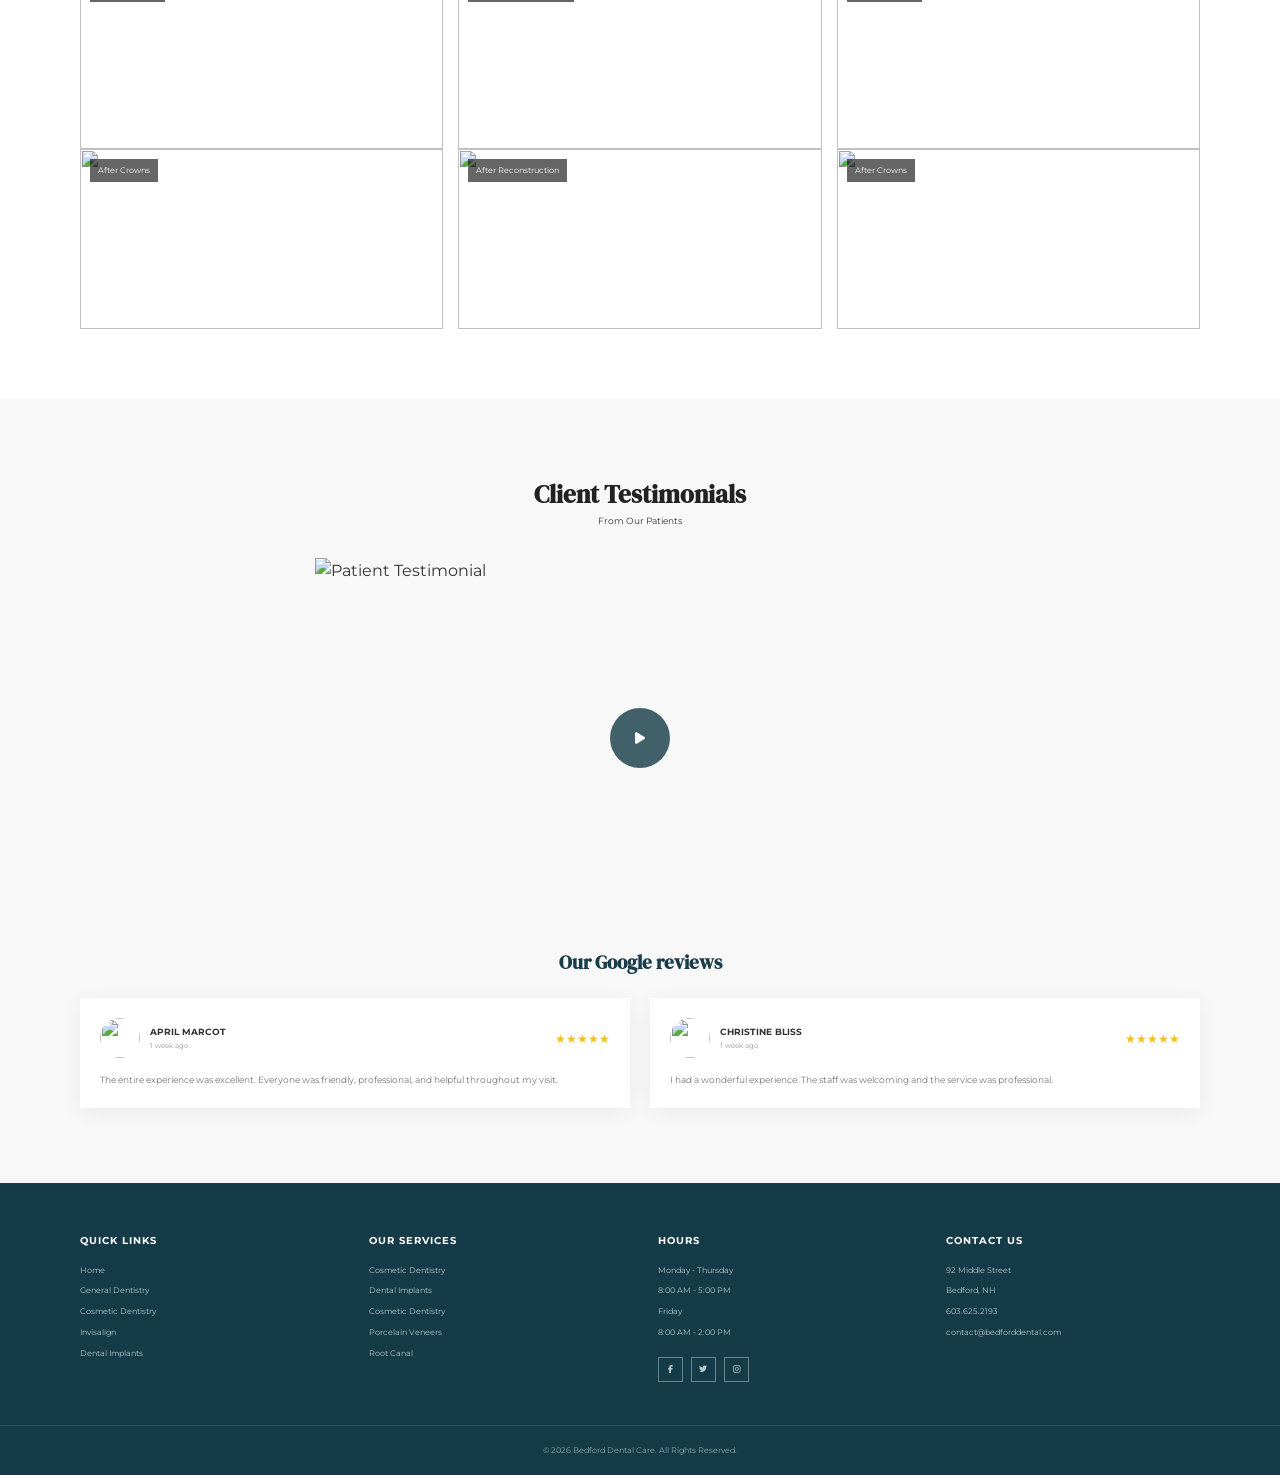
==== commit f03d78c2: "Website creation complete" ====
--- a/Dental Care Website/index.html
+++ b/Dental Care Website/index.html
@@ -311,7 +311,7 @@
             <div class="service-card">
 
                 <img
-                    src="https://images.unsplash.com/photo-1606811971618-4486d14f3f99?auto=format&fit=crop&w=600&q=80"
+                    src="https://hyannisfamilydentistry.com/wp-content/uploads/2019/03/iStock-120621029.jpg"
                     alt="Family and White Fillings"
                 >
 
@@ -355,7 +355,7 @@
             <div class="service-card">
 
                 <img
-                    src="https://images.unsplash.com/photo-1606265752439-1f18756aa2fc?auto=format&fit=crop&w=600&q=80"
+                    src="https://familydoctor.org/wp-content/uploads/2025/09/Sleep-Apnea.jpg"
                     alt="Sleep Apnea"
                 >
 
@@ -369,7 +369,7 @@
             <div class="service-card">
 
                 <img
-                    src="https://images.unsplash.com/photo-1609840114035-3c981b782dfe?auto=format&fit=crop&w=600&q=80"
+                    src="https://www.unionsquaresmiles.com/images/invisalign-dentist.jpg"
                     alt="Orthodontics"
                 >
 
@@ -384,7 +384,7 @@
             <div class="service-card">
 
                 <img
-                    src="https://images.unsplash.com/photo-1598256989800-fe5f95da9787?auto=format&fit=crop&w=600&q=80"
+                    src="https://drjoydentalclinic.com/wp-content/uploads/2020/08/shutterstock_1444882343.jpg"
                     alt="Root Canal"
                 >
 
@@ -443,7 +443,7 @@
 
             <div>
                 <img
-                    src="https://images.unsplash.com/photo-1606811971618-4486d14f3f99?auto=format&fit=crop&w=500&q=80"
+                    src="https://suyogdental.com/assets/img/services-matunga/smile-makeover.png"
                     alt=""
                 >
 
@@ -466,7 +466,7 @@
 
             <div>
                 <img
-                    src="https://images.unsplash.com/photo-1609840114035-3c981b782dfe?auto=format&fit=crop&w=500&q=80"
+                    src="https://www.arlingtondentalma.com/uploads/blog-images/1481385742Invisalign-treatment-and-benefits-arlington-dentist.jpg"
                     alt=""
                 >
 
@@ -502,7 +502,7 @@
     <div class="container brands-row">
 
         <span>ONES</span>
-        <span>fireboy</span>
+        <span>Fireboy</span>
         <span>FIZZORAL</span>
         <span>iRC</span>
         <span>JWT</span>
@@ -715,7 +715,7 @@
                     <span>Before Crowns</span>
 
                     <img
-                        src="https://images.unsplash.com/photo-1609840114035-3c981b782dfe?auto=format&fit=crop&w=700&q=80"
+                        src="https://encrypted-tbn0.gstatic.com/images?q=tbn:ANd9GcTt5YvRdMb9SYWEGMtjB-hlRSWekxCtOhx6FP2ocCGoTLPj5QT2kBAnFtU&s=10"
                         alt=""
                     >
                 </div>
@@ -724,7 +724,7 @@
                     <span>After Crowns</span>
 
                     <img
-                        src="https://images.unsplash.com/photo-1606811971618-4486d14f3f99?auto=format&fit=crop&w=700&q=80"
+                        src="https://img.magnific.com/free-photo/young-female-patient-visiting-dentist-office_496169-930.jpg?semt=ais_hybrid&w=740&q=80"
                         alt=""
                     >
                 </div>
@@ -738,7 +738,7 @@
                     <span>Before Reconstruction</span>
 
                     <img
-                        src="https://images.unsplash.com/photo-1598256989800-fe5f95da9787?auto=format&fit=crop&w=700&q=80"
+                        src="https://media.istockphoto.com/id/1388931724/photo/shot-of-a-young-woman-checking-her-results-in-the-dentists-office.jpg?s=612x612&w=0&k=20&c=DPgd_dmIYUkClQLe0p7f_nJy4xfKYBTOE8KGF2zJLVg="
                         alt=""
                     >
                 </div>
@@ -747,7 +747,7 @@
                     <span>After Reconstruction</span>
 
                     <img
-                        src="https://images.unsplash.com/photo-1609840114035-3c981b782dfe?auto=format&fit=crop&w=700&q=80"
+                        src="https://meghanadental.in/services/smile-makeover-cover.jpg"
                         alt=""
                     >
                 </div>
@@ -761,7 +761,7 @@
                     <span>Before Crowns</span>
 
                     <img
-                        src="https://images.unsplash.com/photo-1606811841689-23dfddce3e95?auto=format&fit=crop&w=700&q=80"
+                        src="https://encrypted-tbn0.gstatic.com/images?q=tbn:ANd9GcQDRdEankq-EXVfRqiZ3xjqtTDdZSVO4e-kmflYgVP1tHLcRE-6SECx5C4&s=10"
                         alt=""
                     >
                 </div>
@@ -770,7 +770,7 @@
                     <span>After Crowns</span>
 
                     <img
-                        src="https://images.unsplash.com/photo-1609840114035-3c981b782dfe?auto=format&fit=crop&w=700&q=80"
+                        src="https://greenparkdental.com/blog/wp-content/uploads/2026/05/smile-makeover-in-delhi.jpg"
                         alt=""
                     >
                 </div>
